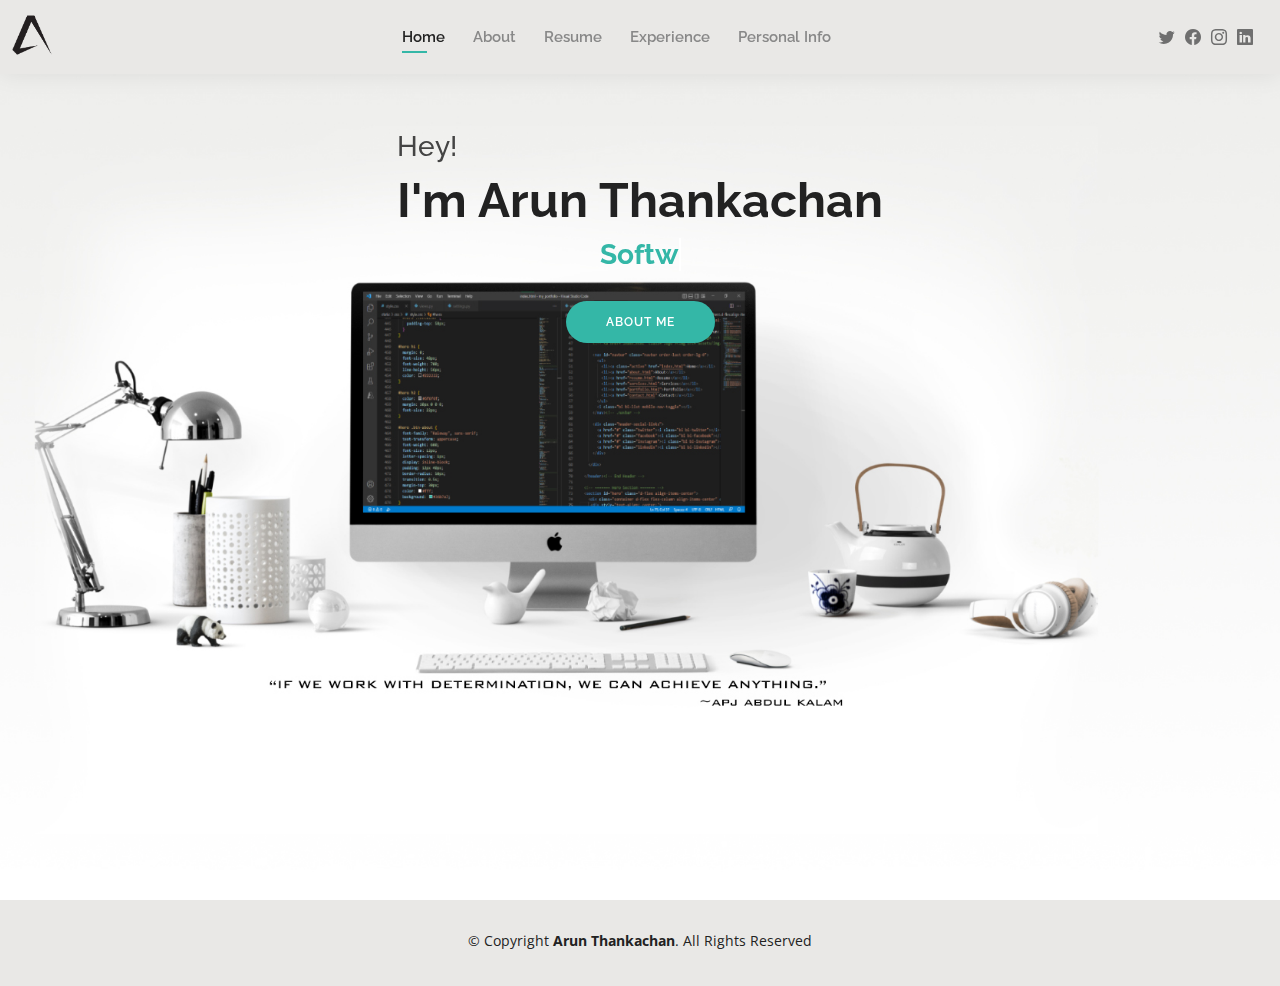
==== index.html @ 21cdace6 "first commit" ====
<!DOCTYPE html>
<html lang="en">

<head>
  <meta charset="utf-8">
  <meta content="width=device-width, initial-scale=1.0" name="viewport">

  <title>Arun Thankachan</title>
  <meta content="" name="description">
  <meta content="" name="keywords">

   <!-- Favicons -->
   <link href="assets/img/pngegg.png" rel="icon">
   <link href="assets/img/apple-touch-icon.png" rel="apple-touch-icon">
 
   <!-- Google Fonts -->
   <link href="https://fonts.googleapis.com/css?family=Open+Sans:300,300i,400,400i,600,600i,700,700i|Raleway:300,300i,400,400i,500,500i,600,600i,700,700i|Poppins:300,300i,400,400i,500,500i,600,600i,700,700i" rel="stylesheet">
 
   <!-- Vendor CSS Files -->
   <link href="assets/vendor/aos/aos.css" rel="stylesheet">
   <link href="assets/vendor/bootstrap/css/bootstrap.min.css" rel="stylesheet">
   <link href="assets/vendor/bootstrap-icons/bootstrap-icons.css" rel="stylesheet">
   <link href="assets/vendor/boxicons/css/boxicons.min.css" rel="stylesheet">
   <link href="assets/vendor/glightbox/css/glightbox.min.css" rel="stylesheet">
   <link href="assets/vendor/swiper/swiper-bundle.min.css" rel="stylesheet">
 
   <!-- Template Main CSS File -->
   <link href="assets/css/style.css" rel="stylesheet">

</head>

<body>

  <!-- ======= Header ======= -->
  <header id="header" class="fixed-top">
    <div class="container-fluid d-flex justify-content-between align-items-center">

      <!-- <h3 class="logo me-auto me-lg-0"><a href="index.html">Arun</a></h3> -->
      <!-- Uncomment below if you prefer to use an image logo -->
      <!-- <a href="index.html" class="logo"><img src="{%static 'img/profilelogo.png'%}" alt="" class="img-fluid"></a> -->
      <a href="index.html" class="logo logoimage">
        <div class="image-container">
          <img src="assets/img/pngegg.png" alt="Initial Image" class="initial-image">
          <img src="assets/img/pngegggreen.png" alt="Alternate Image" class="hover-image">
        </div>
        <!-- <i class="bi bi-person-workspace"></i> -->
      </a>
      <nav id="navbar" class="navbar order-last order-lg-0">
        <ul>
          <li><a class="active" href="index.html">Home</a></li>
          <li><a href="about.html">About</a></li>
          <li><a href="resume.html">Resume</a></li>
          <li><a href="services.html">Experience</a></li>
          <!-- <li><a href="portfolio.html">Portfolio</a></li> -->
          <li><a href="contact.html">Personal Info</a></li>
        </ul>
        <i class="bi bi-list mobile-nav-toggle"></i>
      </nav><!-- .navbar -->

      <div class="header-social-links">
        <a href="#" class="twitter"><i class="bi bi-twitter"></i></a>
        <a href="#" class="facebook"><i class="bi bi-facebook"></i></a>
        <a href="#" class="instagram"><i class="bi bi-instagram"></i></a>
        <a href="#" class="linkedin"><i class="bi bi-linkedin"></i></i></a>
      </div>

    </div>

  </header><!-- End Header -->

  <!-- ======= Hero Section ======= -->
  <!-- <section id="hero" class="d-flex align-items-center"> -->
<section id="hero" class="d-flex">
  
    <div class="container d-flex flex-column align-items-center" data-aos="zoom-in" data-aos-delay="100">
      
     <div style="text-align: center;">
      <h3 style="text-align: left !important; position: relative;">Hey!</h3>
        <h1>I'm Arun Thankachan</h1>
        <!-- <h2 style="text-align: center; font-family:Arial, Helvetica, sans-serif">Software Developer -->
          <h2 style="font-size: 28px !important; font-weight: bolder !important;">
            <a href="" class="typewrite" data-period="2000" data-type='[ "Software Developer" ]'>
              <span class="wrap"></span>
            </a>
          </h2>
      <!-- <br>I believe in perfection. What about you...? -->
      </h2>
     </div>
     <a href="about.html" class="btn-about">About Me</a>
    </div>
  </section><!-- End Hero -->

  <!-- ======= Footer ======= -->
  <footer id="footer">
    <div class="container">
      <div class="copyright">
        &copy; Copyright <strong><span>Arun Thankachan</span></strong>. All Rights Reserved
      </div>
      <div class="credits">
        <!-- All the links in the footer should remain intact. -->
        <!-- You can delete the links only if you purchased the pro version. -->
        <!-- Licensing information: https://bootstrapmade.com/license/ -->
        <!-- Purchase the pro version with working PHP/AJAX contact form: https://bootstrapmade.com/kelly-free-bootstrap-cv-resume-html-template/ -->
        <!-- Designed by <a href="https://bootstrapmade.com/">BootstrapMade</a> -->
      </div>
    </div>
  </footer><!-- End  Footer -->

  <div id="preloader"></div>
  <a href="#" class="back-to-top d-flex align-items-center justify-content-center"><i class="bi bi-arrow-up-short"></i></a>

 <!-- Vendor JS Files -->
 <script src="assets/vendor/purecounter/purecounter_vanilla.js"></script>
 <script src="assets/vendor/aos/aos.js"></script>
 <script src="assets/vendor/bootstrap/js/bootstrap.bundle.min.js"></script>
 <script src="assets/vendor/glightbox/js/glightbox.min.js"></script>
 <script src="assets/vendor/isotope-layout/isotope.pkgd.min.js"></script>
 <script src="assets/vendor/swiper/swiper-bundle.min.js"></script>
 <script src="assets/vendor/waypoints/noframework.waypoints.js"></script>
 <script src="assets/vendor/php-email-form/validate.js"></script>

 <!-- Template Main JS File -->
 <script src="assets/js/main.js"></script>

</body>

</html>
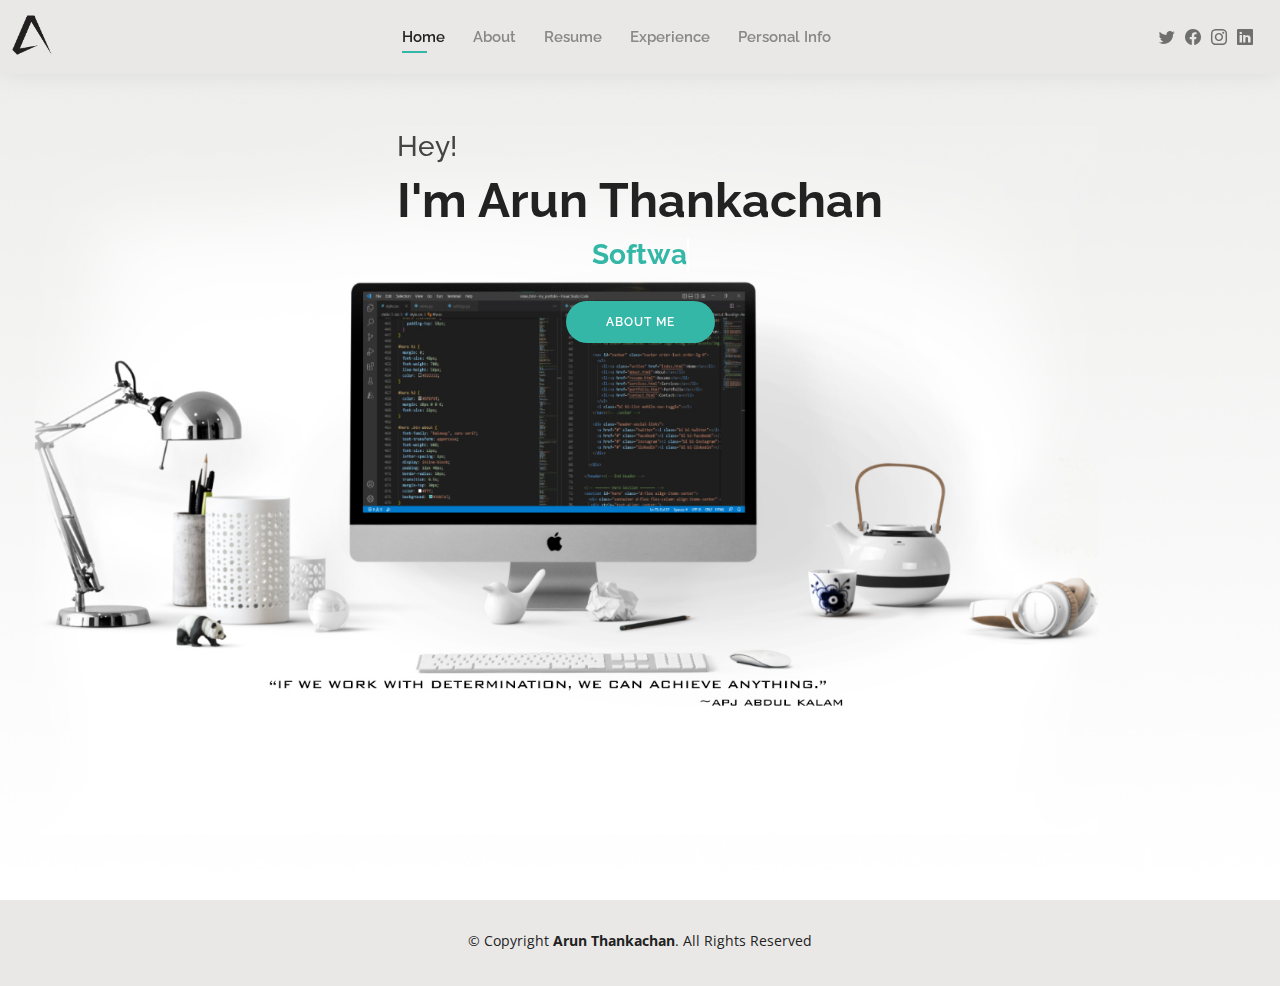
==== commit 720cd905: "Update index.html" ====
--- a/index.html
+++ b/index.html
@@ -11,7 +11,7 @@
 
    <!-- Favicons -->
    <link href="assets/img/pngegg.png" rel="icon">
-   <link href="assets/img/apple-touch-icon.png" rel="apple-touch-icon">
+   <link href="assets/img/pngegg.png" rel="apple-touch-icon">
  
    <!-- Google Fonts -->
    <link href="https://fonts.googleapis.com/css?family=Open+Sans:300,300i,400,400i,600,600i,700,700i|Raleway:300,300i,400,400i,500,500i,600,600i,700,700i|Poppins:300,300i,400,400i,500,500i,600,600i,700,700i" rel="stylesheet">
@@ -124,4 +124,4 @@
 
 </body>
 
-</html>+</html>
